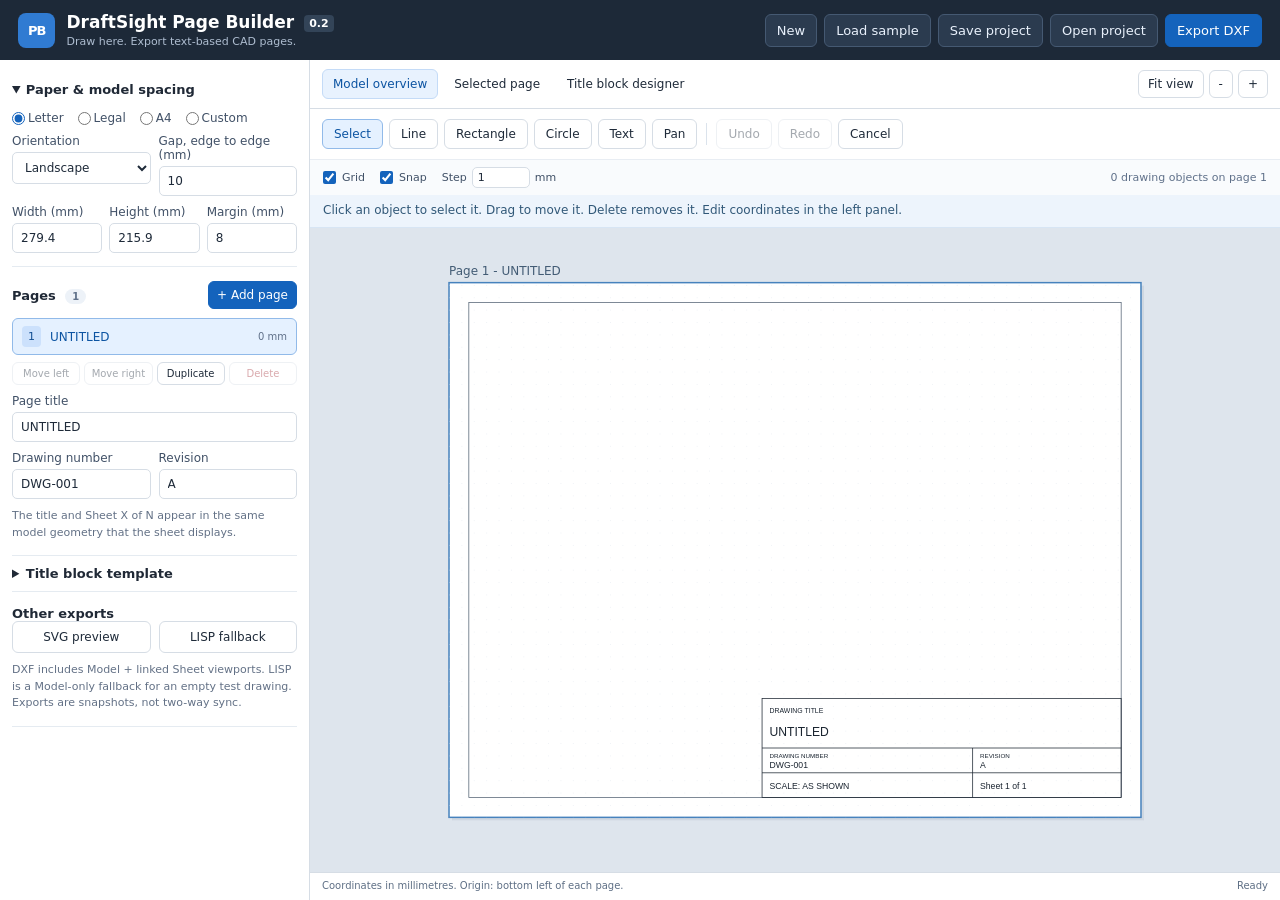
==== builder/index.html @ 2a41c825 "init commit" ====
<!doctype html>
<html lang="en">
<head>
<meta charset="utf-8">
<meta name="viewport" content="width=device-width,initial-scale=1">
<title>DraftSight Page Builder</title>
<style>
:root {font-family:system-ui,-apple-system,BlinkMacSystemFont,"Segoe UI",sans-serif;font-size:13px;color:#202936;background:#edf1f5;--accent:#1463bc;--border:#d6dde5;--muted:#637186;--ink:#1e2a39;--panel:#fff;}
*{box-sizing:border-box}body{margin:0;height:100vh;display:flex;flex-direction:column}button,input,select{font:inherit}button{border:1px solid var(--border);background:white;color:var(--ink);padding:8px 11px;border-radius:6px;cursor:pointer;white-space:nowrap}button:hover{background:#edf4fb;border-color:#8daccd}button:disabled{opacity:.4;cursor:default}button.primary{background:var(--accent);border-color:var(--accent);color:#fff}button.primary:hover{background:#0b529f}button.danger{color:#a42d36}button.small{font-size:12px;padding:6px 8px}button.active{background:#e5f1ff;border-color:#91bae9;color:#0c54a2}button:focus-visible,input:focus-visible,select:focus-visible,summary:focus-visible{outline:2px solid #2682df;outline-offset:2px}button.wide{width:100%;margin:4px 0 9px}input,select{width:100%;min-width:0;padding:7px 8px;border:1px solid var(--border);border-radius:5px;background:#fff;color:var(--ink)}input[type=checkbox],input[type=radio]{width:auto;accent-color:var(--accent)}input:disabled{background:#f1f4f7;color:var(--muted)}label{display:block;font-size:12px;color:#415167;margin-top:9px}label>input,label>select{display:block;margin-top:4px}.two{display:grid;grid-template-columns:1fr 1fr;gap:8px}.three{display:grid;grid-template-columns:1fr 1fr 1fr;gap:7px}.check{display:flex;align-items:center;gap:6px;white-space:nowrap}.check input{margin:0}h1,h2,p{margin:0}h2{font-size:13px;font-weight:650}.hint{font-size:11px;line-height:1.5;color:var(--muted);margin-top:9px}main{display:grid;grid-template-columns:310px minmax(0,1fr);flex:1;min-height:0}.app-header{display:flex;justify-content:space-between;align-items:center;padding:12px 18px;background:#1d2938;color:#fff;gap:16px}.brand{display:flex;gap:11px;align-items:center}.brand-mark{background:#307bd2;color:#fff;font-weight:700;border-radius:8px;padding:10px;letter-spacing:-1px}.brand h1{font-size:17px;font-weight:650}.brand small{font-size:11px;background:#334458;border-radius:4px;margin-left:4px;padding:2px 5px;vertical-align:middle}.brand p{color:#aebdd0;font-size:11px;margin-top:3px}.header-actions{display:flex;gap:7px;flex-wrap:wrap}.header-actions button:not(.primary){background:#2b3b4f;color:#e9f1fc;border-color:#455972}.header-actions button:hover{background:#3d536c}.header-actions button.primary:hover{background:#1d78dd}#sidebar{overflow-y:auto;background:#fff;border-right:1px solid var(--border);padding:12px;scrollbar-width:thin}.side-section{padding:14px 0;border-bottom:1px solid #e5ebf1}.section-heading{display:flex;justify-content:space-between;align-items:center;margin-bottom:9px;gap:6px}.pill{font-size:10px;background:#edf2f8;color:#60718a;padding:2px 7px;border-radius:10px;margin-left:5px}details{border-bottom:1px solid #e5ebf1;padding:10px 0}summary{font-size:13px;font-weight:650;cursor:pointer}.details-body{padding-top:5px;padding-bottom:3px}.radios{display:flex;flex-wrap:wrap;gap:14px;border:0;padding:3px 0 0;margin:0}.radios label{display:flex;gap:3px;align-items:center;margin-top:6px}.radios input{display:inline;margin:0}.page-list{display:grid;gap:5px;max-height:132px;overflow-y:auto}.page-row{display:flex;align-items:center;gap:9px;text-align:left;width:100%;padding:7px 9px}.page-row .page-number{background:#eef2f7;border-radius:4px;padding:4px 6px;color:#526277;font-size:11px}.page-row.active .page-number{background:#cce1fc;color:#134f93}.page-row .page-name{white-space:nowrap;overflow:hidden;text-overflow:ellipsis;flex:1;font-size:12px}.page-row small{font-size:10px;color:#60718a}.page-actions{display:flex;gap:4px;margin-top:7px}.page-actions button{font-size:10px;padding:5px 6px;flex:1}.workspace{display:flex;flex-direction:column;min-height:0;min-width:0}.view-row{display:flex;align-items:center;justify-content:space-between;padding:9px 12px;background:#fff;border-bottom:1px solid var(--border);gap:8px}.view-tabs,.view-controls{display:flex;gap:5px}.view-tabs button{border-color:transparent;font-size:12px;padding:7px 10px}.view-tabs button.active{background:#e8f2fe;border-color:#c4dbf7}.view-controls button{font-size:12px;padding:6px 9px}.tools{display:flex;align-items:center;gap:6px;padding:10px 12px;background:#fff;border-bottom:1px solid #e8edf3;flex-wrap:wrap}.tools button{padding:7px 11px;font-size:12px}.separator{width:1px;height:22px;background:#dbe3ec;margin:0 3px}.drawing-options{display:flex;align-items:center;gap:15px;padding:7px 13px;background:#f9fbfd}.drawing-options label{margin:0;font-size:11px}.inline{display:flex;align-items:center;gap:5px}.inline input{width:58px;margin:0;padding:3px 5px}.count{margin-left:auto;font-size:11px;color:#60718a}.text-options{display:flex;align-items:flex-end;gap:8px;padding:0 12px 8px;background:#f9fbfd}.text-options label:first-child{flex:1}.text-height{width:92px}.variables{width:180px}.tool-hint{padding:8px 13px;font-size:12px;background:#edf4fc;color:#315878;border-bottom:1px solid #d7e5f4;min-height:33px}.stage{position:relative;flex:1;min-height:240px;overflow:hidden;background:#dee5ed}#canvas{display:block;width:100%;height:100%;touch-action:none;user-select:none;outline:none}#canvas[data-tool=line],#canvas[data-tool=rect],#canvas[data-tool=circle],#canvas[data-tool=text]{cursor:crosshair}#canvas[data-tool=pan]{cursor:grab}#canvas[data-panning=true]{cursor:grabbing}.status-bar{display:flex;justify-content:space-between;gap:10px;padding:7px 12px;background:#fff;border-top:1px solid var(--border);font-size:10px;color:#5e6f85;min-height:28px}.toast{position:absolute;left:14px;bottom:14px;max-width:calc(100% - 28px);font-size:12px;line-height:1.4;background:#22374c;color:white;padding:10px 14px;border-radius:6px;box-shadow:0 3px 12px #12223422;pointer-events:none}.toast.error{background:#9b3038}#bootError{padding:10px;background:#fff2d3;border-bottom:1px solid #e3d2ac;font-size:12px}#geometryFields label{margin-top:7px}#inspector .section-heading h2{font-size:12px}.exports .two button{font-size:12px}.sr-only{position:absolute;width:1px;height:1px;overflow:hidden;clip:rect(0,0,0,0)}[hidden]{display:none!important}
@media(max-width:1100px){main{grid-template-columns:280px minmax(0,1fr)}.app-header{padding:9px 12px}.brand h1{font-size:14px}.brand p{font-size:10px}.header-actions{gap:4px}.header-actions button{font-size:11px;padding:7px 8px}.view-tabs button{font-size:11px;padding:7px}.view-row{padding:8px}.tools{padding:8px;gap:4px}.tools button{padding:7px 8px}.drawing-options{gap:9px}}
@media(max-width:760px){body{height:auto;min-height:100vh}.app-header{align-items:flex-start;flex-direction:column;gap:9px}.header-actions{width:100%}.header-actions button{flex:1}main{display:flex;flex-direction:column-reverse}#sidebar{border-right:none;border-top:1px solid var(--border);overflow:visible}.workspace{height:72vh;min-height:520px}.view-row{flex-wrap:wrap}.stage{min-height:250px}.status-bar{font-size:9px}.variables{width:135px}.count{display:none}.text-options{flex-wrap:wrap}#sidebar .page-list{max-height:150px}}

</style>
</head>
<body>
<header class="app-header">
  <div class="brand"><span class="brand-mark" aria-hidden="true">PB</span><div><h1>DraftSight Page Builder <small>0.2</small></h1><p>Draw here. Export text-based CAD pages.</p></div></div>
  <div class="header-actions">
    <button id="newBtn">New</button><button id="sampleBtn">Load sample</button>
    <button id="saveBtn">Save project</button><button id="loadBtn">Open project</button>
    <input id="loadInput" type="file" accept=".json,application/json" hidden>
    <button id="dxfBtn" class="primary">Export DXF</button>
  </div>
</header>
<div id="bootError" role="alert">Starting drawing engine. If this message stays visible, the app did not start.</div>
<noscript>This application needs JavaScript enabled to draw and export.</noscript>
<main>
 <aside id="sidebar">
  <details open><summary>Paper &amp; model spacing</summary>
   <div class="details-body">
    <fieldset class="radios"><legend class="sr-only">Paper size</legend>
     <label><input type="radio" name="paper" value="letter" checked>Letter</label>
     <label><input type="radio" name="paper" value="legal">Legal</label>
     <label><input type="radio" name="paper" value="a4">A4</label>
     <label><input type="radio" name="paper" value="custom">Custom</label>
    </fieldset>
    <div class="two"><label>Orientation<select id="orientation"><option value="landscape">Landscape</option><option value="portrait">Portrait</option></select></label>
    <label>Gap, edge to edge (mm)<input id="gap" type="number" min="0" max="5000" step="0.1" value="10"></label></div>
    <div class="three"><label>Width (mm)<input id="width" type="number" min="50" max="5000" step="0.1"></label><label>Height (mm)<input id="height" type="number" min="50" max="5000" step="0.1"></label><label>Margin (mm)<input id="margin" type="number" min="0" step="0.1"></label></div>
   </div>
  </details>
  <section class="side-section">
   <div class="section-heading"><h2>Pages <span id="pageCount" class="pill">1</span></h2><button id="addPageBtn" class="primary small">+ Add page</button></div>
   <div id="pageList" class="page-list"></div>
   <div class="page-actions"><button id="pageLeftBtn" title="Move selected page earlier">Move left</button><button id="pageRightBtn" title="Move selected page later">Move right</button><button id="duplicatePageBtn">Duplicate</button><button id="deletePageBtn" class="danger">Delete</button></div>
   <label>Page title<input id="pageTitle" type="text" maxlength="100"></label>
   <div class="two"><label>Drawing number<input id="drawingNumber" type="text" maxlength="80"></label><label>Revision<input id="revision" type="text" maxlength="20"></label></div>
   <p class="hint">The title and Sheet X of N appear in the same model geometry that the sheet displays.</p>
  </section>
  <details id="tbSettings"><summary>Title block template</summary>
   <div class="details-body">
    <label class="check"><input id="tbEnabled" type="checkbox" checked>Show title block on all pages</label>
    <div class="two"><label>Width (mm)<input id="tbWidth" type="number" min="1" step="0.1"></label><label>Height (mm)<input id="tbHeight" type="number" min="1" step="0.1"></label></div>
    <button id="editTbBtn" class="wide">Edit title block on canvas</button>
    <div class="two"><button id="resetTbBtn">Default template</button><button id="clearTbBtn">Clear template</button></div>
    <p class="hint">Use the same drawing tools. Text can contain {TITLE}, {DRAWING_NUMBER}, {REVISION}, {PAGE}, or {PAGECOUNT}.</p>
   </div>
  </details>
  <section id="inspector" class="side-section" hidden>
    <div class="section-heading"><h2 id="selectionName">Selected object</h2><button id="deleteEntityBtn" class="small danger">Delete object</button></div>
    <div id="geometryFields" class="two"></div>
    <label id="selectedTextLabel" hidden>Text / variables<input id="selectedText" type="text" maxlength="250"></label>
    <div class="two"><button id="duplicateEntityBtn">Duplicate object</button><button id="deselectBtn">Deselect</button></div>
  </section>
  <section class="side-section exports">
    <h2>Other exports</h2>
    <div class="two"><button id="svgBtn">SVG preview</button><button id="lispBtn">LISP fallback</button></div>
    <p class="hint">DXF includes Model + linked Sheet viewports. LISP is a Model-only fallback for an empty test drawing. Exports are snapshots, not two-way sync.</p>
  </section>
 </aside>
 <section class="workspace">
  <div class="view-row">
   <div class="view-tabs" role="group" aria-label="Canvas view"><button data-mode="model" class="active">Model overview</button><button data-mode="sheet">Selected page</button><button data-mode="title">Title block designer</button></div>
   <div class="view-controls"><button id="fitBtn">Fit view</button><button id="zoomOutBtn" aria-label="Zoom out">-</button><button id="zoomInBtn" aria-label="Zoom in">+</button></div>
  </div>
  <div class="tools" role="toolbar" aria-label="Drawing tools">
   <button data-tool="select" class="active" title="Select and move (V)">Select</button>
   <button data-tool="line" title="Line (L)">Line</button><button data-tool="rect" title="Rectangle (R)">Rectangle</button>
   <button data-tool="circle" title="Circle (C)">Circle</button><button data-tool="text" title="Text (T)">Text</button>
   <button data-tool="pan" title="Pan (H)">Pan</button>
   <span class="separator"></span><button id="undoBtn" title="Undo (Ctrl+Z)">Undo</button><button id="redoBtn" title="Redo (Ctrl+Shift+Z)">Redo</button>
   <button id="cancelBtn" title="Cancel the unfinished shape (Escape)">Cancel</button>
  </div>
  <div class="drawing-options">
   <label class="check"><input id="gridEnabled" type="checkbox" checked>Grid</label>
   <label class="check"><input id="snapEnabled" type="checkbox" checked>Snap</label>
   <label class="inline">Step <input id="snapStep" type="number" min="0.1" max="100" step="0.1" value="1"> mm</label>
   <span id="entityCount" class="count">0 drawing objects</span>
  </div>
  <div id="textOptions" class="text-options" hidden>
   <label>Text to place<input id="newText" type="text" value="Note" maxlength="250"></label>
   <label class="text-height">Height (mm)<input id="newTextHeight" type="number" value="3" min="0.2" max="100" step="0.1"></label>
   <label class="variables">Insert variable<select id="variable"><option value="">Choose...</option><option>{TITLE}</option><option>{DRAWING_NUMBER}</option><option>{REVISION}</option><option>{PAGE}</option><option>{PAGECOUNT}</option><option>Sheet {PAGE} of {PAGECOUNT}</option></select></label>
  </div>
  <div id="toolHint" class="tool-hint">Select an object to move or edit it. Choose Line to start drawing.</div>
  <div id="stage" class="stage">
   <svg id="canvas" xmlns="http://www.w3.org/2000/svg" tabindex="0" aria-label="Drawing canvas"></svg>
   <div id="toast" class="toast" role="status" hidden></div>
  </div>
  <div class="status-bar"><span id="coordinates">Coordinates in millimetres. Origin: bottom left of each page.</span><span id="saveStatus">Ready</span></div>
 </section>
</main>
<script>
/* Page Builder 0.2.0. Pure project geometry and text exporters; no network calls. */
(function (root) {
  'use strict';
  const VERSION = '0.2.0';
  // CAD TEXT height describes glyph height, not a browser CSS em square.
  // Arial's approximate cap-height ratio keeps browser previews closer to CAD.
  const TEXT_EM = 1.4;
  const clone = x => JSON.parse(JSON.stringify(x));
  const uid = () => 'e_' + Math.random().toString(36).slice(2, 10) + Date.now().toString(36);
  const num = n => Number(Number(n).toFixed(6));
  const finite = (x, fallback) => Number.isFinite(Number(x)) ? Number(x) : fallback;
  const text = x => String(x == null ? '' : x).replace(/[\r\n\t]/g, ' ').slice(0, 250);
  const presets = {letter:[215.9,279.4], legal:[215.9,355.6], a4:[210,297]};
  function entity(type, props) { return Object.assign({id:uid(), type}, props); }
  function defaults() {
    return [
      entity('rect',{x1:0,y1:0,x2:145,y2:40}),
      entity('line',{x1:0,y1:20,x2:145,y2:20}),
      entity('line',{x1:0,y1:10,x2:145,y2:10}),
      entity('line',{x1:85,y1:0,x2:85,y2:20}),
      entity('text',{x:3,y:34,h:2,text:'DRAWING TITLE'}),
      entity('text',{x:3,y:25,h:3.5,text:'{TITLE}'}),
      entity('text',{x:3,y:16,h:1.8,text:'DRAWING NUMBER'}),
      entity('text',{x:3,y:12,h:2.5,text:'{DRAWING_NUMBER}'}),
      entity('text',{x:88,y:16,h:1.8,text:'REVISION'}),
      entity('text',{x:88,y:12,h:2.5,text:'{REVISION}'}),
      entity('text',{x:3,y:3.5,h:2.5,text:'SCALE: AS SHOWN'}),
      entity('text',{x:88,y:3.5,h:2.5,text:'Sheet {PAGE} of {PAGECOUNT}'})
    ];
  }
  function newPage(n=1) { return {id:uid(),title:n===1?'UNTITLED':'PAGE '+n,number:'DWG-001',revision:'A',entities:[]}; }
  function newProject() {
    return {format:'DraftSightPageBuilder',version:2,units:'mm',coordinateSystem:'cad-y-up',
      paper:{preset:'letter',orientation:'landscape',width:279.4,height:215.9},gap:10,margin:8,
      titleBlock:{enabled:true,width:145,height:40,entities:defaults()},pages:[newPage()]};
  }
  function sampleProject() {
    const p=newProject();
    p.pages=[newPage(1),newPage(2)];
    p.pages[0].title='CONTROL POWER - SAMPLE';p.pages[1].title='ANALOG + COMS - SAMPLE';
    const a=p.pages[0].entities,b=p.pages[1].entities;
    a.push(entity('text',{x:25,y:184,h:5,text:'Drawing / export test'}));
    a.push(entity('text',{x:25,y:174,h:3,text:'Sample geometry only - not a wiring design'}));
    a.push(entity('line',{x1:30,y1:140,x2:130,y2:140}));
    a.push(entity('line',{x1:30,y1:137,x2:30,y2:143}));
    a.push(entity('line',{x1:130,y1:137,x2:130,y2:143}));
    a.push(entity('text',{x:50,y:146,h:3,text:'100 mm test line'}));
    a.push(entity('rect',{x1:35,y1:75,x2:85,y2:115}));
    a.push(entity('text',{x:41,y:93,h:3,text:'50 x 40 mm'}));
    a.push(entity('line',{x1:85,y1:95,x2:130,y2:95}));
    a.push(entity('circle',{x:140,y:95,r:10}));
    a.push(entity('line',{x1:150,y1:95,x2:205,y2:95}));
    a.push(entity('text',{x:129,y:111,h:3,text:'R10 mm'}));
    b.push(entity('text',{x:25,y:184,h:5,text:'Second page'}));
    b.push(entity('text',{x:25,y:173,h:3,text:'This is a separate sheet showing this model page.'}));
    for(let i=0;i<4;i++) {
      b.push(entity('rect',{x1:35,y1:125-i*15,x2:55,y2:135-i*15}));
      b.push(entity('text',{x:40,y:128-i*15,h:2.8,text:'X'+(i+1)}));
      b.push(entity('line',{x1:55,y1:130-i*15,x2:165,y2:130-i*15}));
    }
    b.push(entity('rect',{x1:165,y1:75,x2:220,y2:145}));
    b.push(entity('text',{x:174,y:109,h:3,text:'CONTROLLER'}));
    return p;
  }
  function validateProject(input) {
    if(!input || typeof input!=='object' || !Array.isArray(input.pages) || input.pages.length<1 || input.pages.length>200)
      throw Error('Project must contain between 1 and 200 pages.');
    if(input.version!==1 && input.version!==2) throw Error('Unsupported project version.');
    const p=newProject();
    const number=(value,min,max,label)=>{const n=Number(value);if(!Number.isFinite(n)||n<min||n>max)throw Error(label+' must be between '+min+' and '+max+'.');return n;};
    const paper=input.paper || {};
    p.paper={preset:paper.preset in presets?paper.preset:'custom',orientation:paper.orientation==='portrait'?'portrait':'landscape',
      width:number(paper.width,50,5000,'Paper width'),height:number(paper.height,50,5000,'Paper height')};
    p.gap=number(input.gap,0,5000,'Page gap');
    p.margin=number(input.margin,0,Math.min(p.paper.width,p.paper.height)/2-0.1,'Border margin');
    let count=0;
    function checked(e) {
      if(!e || !['line','rect','circle','text','variable'].includes(e.type)) throw Error('Unknown drawing entity.');
      if(++count>30000) throw Error('Project exceeds 30,000 entities.');
      const type=e.type==='variable'?'text':e.type;
      const out={id:uid(),type};
      const fields=type==='line'||type==='rect'?['x1','y1','x2','y2']:type==='circle'?['x','y','r']:['x','y','h'];
      fields.forEach(k=>{out[k]=number(e[k],k==='h'||k==='r'?0.01:-1e7,1e7,k);});
      if(type==='text') out.text=text(e.text);
      return out;
    }
    const tb=input.titleBlock || {};
    p.titleBlock={enabled:tb.enabled!==false,width:number(tb.width,1,5000,'Title block width'),height:number(tb.height,1,5000,'Title block height'),
      entities:Array.isArray(tb.entities)?tb.entities.map(checked):defaults()};
    p.pages=input.pages.map((page,i)=>{
      if(!page || !Array.isArray(page.entities)) throw Error('Page '+(i+1)+' has no entity list.');
      const entities=page.entities.map(checked);
      // Version 1 displayed user drawing coordinates with SVG's downward Y axis.
      // Its title-block template was already intended as CAD-up, so only migrate drawing entities.
      if(input.version===1) entities.forEach(e=>{
        if(e.type==='line'||e.type==='rect') {e.y1=p.paper.height-e.y1;e.y2=p.paper.height-e.y2;}
        else e.y=p.paper.height-e.y;
      });
      return {id:uid(),title:text(page.title),number:text(page.number),revision:text(page.revision),entities};
    });
    return p;
  }
  function vars(s,page,index,total) {
    const values={TITLE:page.title,DRAWING_NUMBER:page.number,REVISION:page.revision,PAGE:index+1,PAGECOUNT:total};
    return text(s).replace(/\{(TITLE|DRAWING_NUMBER|REVISION|PAGE|PAGECOUNT)\}/g,(_,key)=>String(values[key]));
  }
  function origin(p,index) { return {x:num(index*(p.paper.width+p.gap)),y:0}; }
  function moved(e,dx,dy) {
    const r=clone(e);
    if(e.type==='line'||e.type==='rect') {r.x1=num(e.x1+dx);r.y1=num(e.y1+dy);r.x2=num(e.x2+dx);r.y2=num(e.y2+dy);}
    else {r.x=num(e.x+dx);r.y=num(e.y+dy);}
    return r;
  }
  function scene(p) {
    const out=[];
    function add(e,dx,dy,layer,page,index) {
      const r=moved(e,dx,dy);r.layer=layer;r.page=index;
      if(r.type==='text') r.text=vars(r.text,page,index,p.pages.length);
      out.push(r);
    }
    p.pages.forEach((page,i)=>{
      const x=origin(p,i).x,W=p.paper.width,H=p.paper.height,m=p.margin;
      add(entity('rect',{x1:0,y1:0,x2:W,y2:H}),x,0,'PAGE-EDGE',page,i);
      add(entity('rect',{x1:m,y1:m,x2:W-m,y2:H-m}),x,0,'PAGE-FRAME',page,i);
      page.entities.forEach(e=>add(e,x,0,'SCHEMATIC',page,i));
      if(p.titleBlock.enabled) p.titleBlock.entities.forEach(e=>add(e,x+W-m-p.titleBlock.width,m,'PAGE-FRAME',page,i));
    });
    return out;
  }
  function primitives(entities) {
    return entities.flatMap(e=>e.type!=='rect'?[e]:[
      {...e,type:'line',x1:e.x1,y1:e.y1,x2:e.x2,y2:e.y1},
      {...e,type:'line',x1:e.x2,y1:e.y1,x2:e.x2,y2:e.y2},
      {...e,type:'line',x1:e.x2,y1:e.y2,x2:e.x1,y2:e.y2},
      {...e,type:'line',x1:e.x1,y1:e.y2,x2:e.x1,y2:e.y1}
    ]);
  }
  function ascii(s) {
    // DXF text is kept on one physical line. Encode non-ASCII UTF-16 code units.
    return text(s).replace(/[^\x20-\x7e]/g,c=>'\\U+'+c.charCodeAt(0).toString(16).toUpperCase().padStart(4,'0'));
  }
  function xml(s) {return String(s).replace(/[&<>"']/g,c=>({'&':'&amp;','<':'&lt;','>':'&gt;','"':'&quot;',"'":'&apos;'}[c]));}
  function svg(p) {
    const W=p.pages.length*p.paper.width+(p.pages.length-1)*p.gap,H=p.paper.height;
    const lines=[`<svg xmlns="http://www.w3.org/2000/svg" width="${num(W)}mm" height="${num(H)}mm" viewBox="0 ${-H} ${num(W)} ${H}">`,
      '<title>Page Builder - model pages</title>'];
    p.pages.forEach((page,i)=>lines.push(`<rect x="${origin(p,i).x}" y="${-H}" width="${p.paper.width}" height="${H}" fill="white" stroke="none"/>`));
    for(const e of scene(p)) {
      const stroke=e.layer==='PAGE-EDGE'?'#9ca3af':'#111827';
      if(e.type==='line')lines.push(`<line x1="${e.x1}" y1="${-e.y1}" x2="${e.x2}" y2="${-e.y2}" stroke="${stroke}" stroke-width="0.3"/>`);
      else if(e.type==='rect')lines.push(`<rect x="${Math.min(e.x1,e.x2)}" y="${-Math.max(e.y1,e.y2)}" width="${Math.abs(e.x2-e.x1)}" height="${Math.abs(e.y2-e.y1)}" fill="none" stroke="${stroke}" stroke-width="0.3"/>`);
      else if(e.type==='circle')lines.push(`<circle cx="${e.x}" cy="${-e.y}" r="${e.r}" fill="none" stroke="${stroke}" stroke-width="0.3"/>`);
      else lines.push(`<text x="${e.x}" y="${-e.y}" font-family="Arial, sans-serif" font-size="${num(e.h*TEXT_EM)}" fill="#111827">${xml(e.text)}</text>`);
    }
    lines.push('</svg>');return lines.join('\n');
  }
  function dxf(p,withSheets=true) {
    // R2000 ASCII: full ownership chain, per-layout block records, LAYOUT objects,
    // paper settings and locked 1:1 viewports. No binary data or runtime dependency.
    let next=0x100;
    const handle=()=> (next++).toString(16).toUpperCase();
    const rootH=handle(),layoutDict=handle(),groupDict=handle(),plotDict=handle();
    const tables={};['VPORT','LTYPE','LAYER','STYLE','VIEW','UCS','APPID','DIMSTYLE','BLOCK_RECORD'].forEach(n=>tables[n]=handle());
    const blocks=[{name:'*Model_Space',layout:'Model',index:0}];
    const paperCount=withSheets?p.pages.length:1;
    for(let i=0;i<paperCount;i++) blocks.push({name:i===0?'*Paper_Space':'*Paper_Space'+(i-1),layout:'Page-'+(i+1),index:i+1});
    blocks.forEach(b=>{b.record=handle();b.begin=handle();b.end=handle();b.object=handle();if(b.index){b.main=handle();if(withSheets)b.vp=handle();}});
    const model=blocks[0],W=p.paper.width,H=p.paper.height,totalW=p.pages.length*W+(p.pages.length-1)*p.gap;
    const pair=(code,val)=>String(code)+'\n'+(typeof val==='number'?num(val):val)+'\n';
    const tags=a=>a.map(t=>pair(t[0],t[1])).join('');
    const xyz=(code,x,y,z=0)=>[[code,x],[code+10,y],[code+20,z]];
    const sec=(name,body)=>tags([[0,'SECTION'],[2,name]])+body+tags([[0,'ENDSEC']]);
    function table(name,entries){return tags([[0,'TABLE'],[2,name],[5,tables[name]],[330,'0'],[100,'AcDbSymbolTable'],[70,entries.length]])+entries.join('')+tags([[0,'ENDTAB']]);}
    function entry(type,subclass,name,more=[]) {return tags([[0,type],[5,handle()],[330,tables[type]],[100,'AcDbSymbolTableRecord'],[100,subclass],[2,name],...more]);}
    const t=[];
    t.push(table('VPORT',[entry('VPORT','AcDbViewportTableRecord','*Active',[[70,0],[10,0],[20,0],[11,1],[21,1],[12,totalW/2],[22,H/2],[13,0],[23,0],[14,1],[24,1],[15,10],[25,10],...xyz(16,0,0,1),...xyz(17,0,0),[40,Math.max(H*1.15,totalW/1.6*1.05)],[41,1.6],[42,50],[43,0],[44,0],[50,0],[51,0],[71,0],[72,1000],[73,0],[74,3],[75,0],[76,0],[77,0],[78,0],[281,0],[65,0],[146,0]])]));
    t.push(table('LTYPE',['ByBlock','ByLayer','Continuous'].map(n=>entry('LTYPE','AcDbLinetypeTableRecord',n,[[70,0],[3,n==='Continuous'?'Solid line':''],[72,65],[73,0],[40,0]]))));
    t.push(table('LAYER',['0','PAGE-EDGE','PAGE-FRAME','SCHEMATIC','VIEWPORTS'].map(n=>entry('LAYER','AcDbLayerTableRecord',n,[[70,0],[62,7],[6,'Continuous'],[290,n==='PAGE-EDGE'||n==='VIEWPORTS'?0:1],[370,-3]]))));
    t.push(table('STYLE',[entry('STYLE','AcDbTextStyleTableRecord','Standard',[[70,0],[40,0],[41,1],[50,0],[71,0],[42,2.5],[3,'txt'],[4,'']])]));
    t.push(table('VIEW',[]),table('UCS',[]));
    t.push(table('APPID',[entry('APPID','AcDbRegAppTableRecord','ACAD',[[70,0]])]));
    t.push(table('DIMSTYLE',[]));
    t.push(table('BLOCK_RECORD',blocks.map(b=>tags([[0,'BLOCK_RECORD'],[5,b.record],[330,tables.BLOCK_RECORD],[100,'AcDbSymbolTableRecord'],[100,'AcDbBlockTableRecord'],[2,b.name],[340,b.object]]))));
    const base=(type,h,owner,layer,paper)=>[[0,type],[5,h],[330,owner],[100,'AcDbEntity'],...(paper?[[67,1],[410,paper]]:[[67,0],[410,'Model']]),[8,layer]];
    function viewport(b,main) {
      const cx=W/2,cy=H/2;
      return tags([...base('VIEWPORT',main?b.main:b.vp,b.record,'VIEWPORTS',b.layout),[100,'AcDbViewport'],
        ...xyz(10,cx,cy),[40,main?W*1.1:W],[41,main?H*1.1:H],[68,main?1:2],[69,main?1:2],
        [12,main?cx:origin(p,b.index-1).x+cx],[22,cy],[13,0],[23,0],[14,1],[24,1],[15,10],[25,10],
        ...xyz(16,0,0,1),...xyz(17,0,0),[42,50],[43,0],[44,0],[45,main?H*1.1:H],[50,0],[51,0],[72,100],
        [90,main?557088:16384],[1,''],[281,0],[71,0],[74,0],...xyz(110,0,0),...xyz(111,1,0),...xyz(112,0,1),[79,0],[146,0]]);
    }
    const paperEntities=b=>viewport(b,true)+(b.vp?viewport(b,false):'');
    const bs=[];
    blocks.forEach(b=>{
      bs.push(tags([[0,'BLOCK'],[5,b.begin],[330,b.record],[100,'AcDbEntity'],[8,'0'],[100,'AcDbBlockBegin'],[2,b.name],[70,0],...xyz(10,0,0),[3,b.name],[1,'']]));
      if(b.index>1) bs.push(paperEntities(b));
      bs.push(tags([[0,'ENDBLK'],[5,b.end],[330,b.record],[100,'AcDbEntity'],[8,'0'],[100,'AcDbBlockEnd']]));
    });
    const es=[];
    primitives(scene(p)).forEach(e=>{
      let data=base(e.type.toUpperCase(),handle(),model.record,e.layer,null);
      if(e.type==='line')data.push([100,'AcDbLine'],...xyz(10,e.x1,e.y1),...xyz(11,e.x2,e.y2));
      else if(e.type==='circle')data.push([100,'AcDbCircle'],...xyz(10,e.x,e.y),[40,e.r]);
      else data.push([100,'AcDbText'],...xyz(10,e.x,e.y),[40,e.h],[1,ascii(e.text)],[50,0],[41,1],[51,0],[7,'Standard'],[71,0],[72,0],...xyz(11,0,0),[100,'AcDbText'],[73,0]);
      es.push(tags(data));
    });
    es.push(paperEntities(blocks[1]));
    function dict(h,owner,entries) {return tags([[0,'DICTIONARY'],[5,h],[330,owner],[100,'AcDbDictionary'],[280,0],[281,1],...entries.flatMap(([name,ref])=>[[3,name],[350,ref]])]);}
    const os=[dict(rootH,'0',[['ACAD_GROUP',groupDict],['ACAD_LAYOUT',layoutDict],['ACAD_PLOTSETTINGS',plotDict]]),dict(groupDict,rootH,[]),dict(plotDict,rootH,[]),dict(layoutDict,rootH,blocks.map(b=>[b.layout,b.object]))];
    blocks.forEach(b=>{
      os.push(tags([[0,'LAYOUT'],[5,b.object],[330,layoutDict],[100,'AcDbPlotSettings'],[1,''],[2,''],[4,'PageBuilder_('+num(W)+'_x_'+num(H)+'_MM)'],[6,''],
        [40,0],[41,0],[42,0],[43,0],[44,W],[45,H],[46,0],[47,0],[48,0],[49,0],[140,0],[141,0],[142,1],[143,1],
        [70,b.index?672:1024],[72,1],[73,0],[74,5],[7,''],[75,16],[76,0],[77,2],[78,300],[147,1],[148,0],[149,0],
        [100,'AcDbLayout'],[1,b.layout],[70,1],[71,b.index],[10,0],[20,0],[11,b.index?W:totalW],[21,H],...xyz(12,0,0),
        ...xyz(14,0,0),...xyz(15,b.index?W:totalW,H),[146,0],...xyz(13,0,0),...xyz(16,1,0),...xyz(17,0,1),[76,1],[330,b.record],...(b.index?[[331,b.main]]:[])]));
    });
    const header=tags([[9,'$ACADVER'],[1,'AC1015'],[9,'$ACADMAINTVER'],[70,6],[9,'$DWGCODEPAGE'],[3,'ANSI_1252'],[9,'$HANDSEED'],[5,next.toString(16).toUpperCase()],
      [9,'$INSBASE'],...xyz(10,0,0),[9,'$EXTMIN'],...xyz(10,0,0),[9,'$EXTMAX'],...xyz(10,totalW,H),[9,'$LIMMIN'],[10,0],[20,0],[9,'$LIMMAX'],[10,totalW],[20,H],
      [9,'$TILEMODE'],[70,1],[9,'$CTAB'],[1,'Model'],[9,'$INSUNITS'],[70,4],[9,'$MEASUREMENT'],[70,1],[9,'$LUNITS'],[70,2],[9,'$LUPREC'],[70,3],[9,'$TEXTSTYLE'],[7,'Standard'],[9,'$CLAYER'],[8,'SCHEMATIC']]);
    return sec('HEADER',header)+sec('CLASSES','')+sec('TABLES',t.join(''))+sec('BLOCKS',bs.join(''))+sec('ENTITIES',es.join(''))+sec('OBJECTS',os.join(''))+tags([[0,'EOF']]);
  }
  function lisp(p) {
    const ls=s=>'"'+ascii(s).replace(/\\/g,'\\\\').replace(/"/g,'\\"')+'"';
    const lines=[
      '; Page Builder '+VERSION+' - MODEL-ONLY fallback. The DXF export includes Sheets.',
      '; LoadApplication, select this file, then type BUILDWEBPAGES in an EMPTY drawing.',
      '; Loading only defines the command. This file does not execute automatically.',
      '(defun wpb2:make (data)',
      '  (if (not (entmake data)) (progn (princ "\\nCould not create an entity.") (exit))))',
      '(defun wpb2:layer (name plot)',
      '  (if (not (tblsearch "LAYER" name))',
      '    (wpb2:make (list \'(0 . "LAYER") \'(100 . "AcDbSymbolTableRecord")',
      '      \'(100 . "AcDbLayerTableRecord") (cons 2 name) \'(70 . 0)',
      '      \'(62 . 7) \'(6 . "Continuous") (cons 290 plot)))))',
      '(defun c:BUILDWEBPAGES (/ *error* oldtile oldtab)',
      '  (setq oldtile (getvar "TILEMODE") oldtab (getvar "CTAB"))',
      '  (defun *error* (msg)',
      '    (if (= oldtile 1) (setvar "TILEMODE" 1) (progn (setvar "TILEMODE" 0) (setvar "CTAB" oldtab)))',
      '    (princ (strcat "\\nBUILDWEBPAGES stopped: " msg "\\nPartial geometry may remain. This command does not delete it.")) (princ))',
      '  (if (ssget "_X" \'((410 . "Model")))',
      '    (princ "\\nUse an empty test drawing. Nothing was added.")',
      '    (progn',
      '      (setvar "TILEMODE" 1)',
      '      (wpb2:layer "PAGE-EDGE" 0) (wpb2:layer "PAGE-FRAME" 1) (wpb2:layer "SCHEMATIC" 1)'
    ];
    for(const e of primitives(scene(p))) {
      let body=`(0 . ${ls(e.type.toUpperCase())}) (8 . ${ls(e.layer)}) (67 . 0) (410 . "Model") `;
      if(e.type==='line')body+=`(10 ${num(e.x1)} ${num(e.y1)} 0.0) (11 ${num(e.x2)} ${num(e.y2)} 0.0)`;
      else if(e.type==='circle')body+=`(10 ${num(e.x)} ${num(e.y)} 0.0) (40 . ${num(e.r)})`;
      else body+=`(10 ${num(e.x)} ${num(e.y)} 0.0) (40 . ${num(e.h)}) (1 . ${ls(e.text)}) (7 . "Standard")`;
      lines.push("      (wpb2:make '("+body+'))');
    }
    lines.push('      (command "_ZoomFit")','      (princ "\\nModel pages created. For linked Sheet tabs, use the browser DXF export.")','    )','  )','  (princ)',' )',
      '(princ "\\nLoaded: BUILDWEBPAGES (empty drawing, Model-only fallback)")','(princ)');
    return lines.join('\n')+'\n';
  }
  const api={VERSION,TEXT_EM,clone,uid,num,finite,text,presets,entity,defaults,newPage,newProject,sampleProject,validateProject,vars,origin,moved,scene,primitives,ascii,svg,dxf,lisp};
  root.PageBuilderCore=api;
  if(typeof module!=='undefined'&&module.exports)module.exports=api;
})(typeof globalThis!=='undefined'?globalThis:this);

</script>
<script>
/* Page Builder browser UI. Pointer events support both click-click and drag drawing. */
(function () {
 'use strict';
 const C=window.PageBuilderCore, $=id=>document.getElementById(id), NS='http://www.w3.org/2000/svg';
 if(!C) { $('bootError').textContent='Could not load core.js. Use the single-file HTML or keep the source files together.'; return; }
 const canvas=$('canvas'), STORE='draftsight-page-builder-v2';
 let project=C.newProject(), selectedPageId=project.pages[0].id;
 let mode='model',tool='select',selection=null,pending=null,pointer=null,moving=null,spaceDown=false;
 let camera={x:-15,y:-230,w:310,h:240}, undo=[],redo=[],timer=null,backupTimer=null;
 let grid=true,snap=true,step=1,restored=false,viewInitialized=false;
 const measureCanvas=document.createElement('canvas'),measure=measureCanvas.getContext('2d');
 try { const saved=localStorage.getItem(STORE); if(saved){project=C.validateProject(JSON.parse(saved));selectedPageId=project.pages[0].id;restored=true;} } catch (_) { /* Browser storage is optional, including for file:// usage. */ }
 const page=()=>project.pages.find(p=>p.id===selectedPageId)||project.pages[0];
 const pageIndex=()=>project.pages.indexOf(page());
 function el(name,attrs={},value) {
  const node=document.createElementNS(NS,name);Object.entries(attrs).forEach(([k,v])=>node.setAttribute(k,String(v)));if(value!==undefined)node.textContent=value;return node;
 }
 function toast(msg,error=false) {
  clearTimeout(timer);$('toast').textContent=msg;$('toast').classList.toggle('error',error);$('toast').hidden=false;
  timer=setTimeout(()=>$('toast').hidden=true,error?9000:4500);
 }
 function backup() {
  clearTimeout(backupTimer);backupTimer=setTimeout(()=>{
   try {localStorage.setItem(STORE,JSON.stringify(project));$('saveStatus').textContent='Browser backup saved';}
   catch(_){$('saveStatus').textContent='Use Save project to keep your work';}
  },180);
 }
 function change(fn,fitAfter=false) {
  const before=JSON.stringify(project);
  try {fn();} catch(e){project=JSON.parse(before);toast(e.message,true);render();return false;}
  if(before!==JSON.stringify(project)){undo.push(before);if(undo.length>80)undo.shift();redo=[];backup();}
  if(fitAfter)fit(false);render();return true;
 }
 function history(direction) {
  const from=direction==='undo'?undo:redo,to=direction==='undo'?redo:undo;
  if(!from.length)return;
  to.push(JSON.stringify(project));project=JSON.parse(from.pop());
  if(!project.pages.some(p=>p.id===selectedPageId))selectedPageId=project.pages[0].id;
  selection=null;pending=null;moving=null;pointer=null;backup();fit(false);render();
 }
 function setInput(id,val){const n=$(id);if(document.activeElement!==n)n.value=val;}
 function snapValue(n){return C.num(snap?Math.round(n/step)*step:n);}
 function localPoint(target,world,clamp=true){
  let x=snapValue(world.x-target.ox),y=snapValue(world.y);
  if(clamp){x=Math.max(0,Math.min(target.width,x));y=Math.max(0,Math.min(target.height,y));}
  return {x:C.num(x),y:C.num(y)};
 }
 function targetAt(world) {
  if(mode==='title')return world.x>=0&&world.x<=project.titleBlock.width&&world.y>=0&&world.y<=project.titleBlock.height?
   {scope:'title',id:null,ox:0,width:project.titleBlock.width,height:project.titleBlock.height}:null;
  const pages=mode==='sheet'?[page()]:project.pages;
  for(const p of pages) {
   const i=project.pages.indexOf(p),ox=mode==='model'?C.origin(project,i).x:0;
   if(world.x>=ox&&world.x<=ox+project.paper.width&&world.y>=0&&world.y<=project.paper.height)
    return {scope:'page',id:p.id,ox,width:project.paper.width,height:project.paper.height};
  }
  return null;
 }
 function listFor(s){return s.scope==='title'?project.titleBlock.entities:(project.pages.find(p=>p.id===s.id)||page()).entities;}
 function selectedEntity(){return selection?listFor(selection).find(e=>e.id===selection.entityId):null;}
 function bounds() {
  if(mode==='title')return {x:0,y:0,w:project.titleBlock.width,h:project.titleBlock.height};
  return {x:0,y:0,w:mode==='sheet'?project.paper.width:project.pages.length*project.paper.width+(project.pages.length-1)*project.gap,h:project.paper.height};
 }
 function fit(draw=true) {
  const b=bounds(),r=canvas.getBoundingClientRect(),aspect=Math.max(0.25,r.width/Math.max(1,r.height));
  let w=b.w+Math.min(30,b.w*.12),h=b.h+Math.min(30,b.h*.25);
  if(w/h<aspect)w=h*aspect;else h=w/aspect;
  camera={x:b.x+b.w/2-w/2,y:-b.y-b.h/2-h/2,w,h};
  viewInitialized=true;
  if(draw)renderCanvas();
 }
 function zoom(factor,anchor=null) {
  const r=canvas.getBoundingClientRect(),a=anchor||{x:camera.x+camera.w/2,y:camera.y+camera.h/2};
  const newW=Math.max(10,Math.min(1e7,camera.w*factor)),f=newW/camera.w;
  camera={x:a.x-(a.x-camera.x)*f,y:a.y-(a.y-camera.y)*f,w:newW,h:camera.h*f};
  renderCanvas();
 }
 function toWorld(evt) {
  const p=canvas.createSVGPoint();p.x=evt.clientX;p.y=evt.clientY;
  const matrix=canvas.getScreenCTM();if(!matrix)return {x:0,y:0};
  const q=p.matrixTransform(matrix.inverse());return {x:q.x,y:-q.y};
 }
 function pixelSize(){return camera.w/Math.max(1,canvas.getBoundingClientRect().width);}
 function textWidth(e,value){measure.font='100px Arial';return measure.measureText(value===undefined?e.text:value).width*e.h*C.TEXT_EM/100;}
 function entityBounds(e) {
  if(e.type==='line'||e.type==='rect')return {x:Math.min(e.x1,e.x2),y:Math.min(e.y1,e.y2),w:Math.abs(e.x2-e.x1),h:Math.abs(e.y2-e.y1)};
  if(e.type==='circle')return {x:e.x-e.r,y:e.y-e.r,w:2*e.r,h:2*e.r};
  const value=C.vars(e.text,page(),pageIndex(),project.pages.length);return {x:e.x,y:e.y-e.h*.25,w:textWidth(e,value),h:e.h*1.2};
 }
 function distanceToLine(p,e) {
  const dx=e.x2-e.x1,dy=e.y2-e.y1,denom=dx*dx+dy*dy;
  const t=denom?Math.max(0,Math.min(1,((p.x-e.x1)*dx+(p.y-e.y1)*dy)/denom)):0;
  return Math.hypot(p.x-e.x1-t*dx,p.y-e.y1-t*dy);
 }
 function hit(target,point) {
  const entities=listFor(target),tol=pixelSize()*6;
  for(let i=entities.length-1;i>=0;i--) {
   const e=entities[i],b=entityBounds(e);
   if(e.type==='line'&&distanceToLine(point,e)<=tol)return e;
   if(e.type==='circle'&&Math.abs(Math.hypot(point.x-e.x,point.y-e.y)-e.r)<=tol)return e;
   if(e.type==='rect'&&point.x>=b.x-tol&&point.x<=b.x+b.w+tol&&point.y>=b.y-tol&&point.y<=b.y+b.h+tol&&
    (Math.abs(point.x-b.x)<=tol||Math.abs(point.x-b.x-b.w)<=tol||Math.abs(point.y-b.y)<=tol||Math.abs(point.y-b.y-b.h)<=tol))return e;
   if(e.type==='text'&&point.x>=b.x-tol&&point.x<=b.x+b.w+tol&&point.y>=b.y-tol&&point.y<=b.y+b.h+tol)return e;
  }
  return null;
 }
 function renderEntity(parent,e,ox=0,settings={}) {
  const color=settings.selected?'#136fcc':settings.preview?'#136fcc':(settings.color||'#1a2430');
  const attrs={stroke:color,'stroke-width':settings.selected||settings.preview?Math.max(.3,pixelSize()*1.6):.3,fill:'none','pointer-events':'none'};
  if(settings.preview)attrs['stroke-dasharray']=`${pixelSize()*5} ${pixelSize()*3}`;
  let node;
  if(e.type==='line')node=el('line',{...attrs,x1:e.x1+ox,y1:-e.y1,x2:e.x2+ox,y2:-e.y2});
  else if(e.type==='rect')node=el('rect',{...attrs,x:ox+Math.min(e.x1,e.x2),y:-Math.max(e.y1,e.y2),width:Math.abs(e.x2-e.x1),height:Math.abs(e.y2-e.y1)});
  else if(e.type==='circle')node=el('circle',{...attrs,cx:ox+e.x,cy:-e.y,r:e.r});
  else node=el('text',{x:ox+e.x,y:-e.y,'font-size':e.h*C.TEXT_EM,'font-family':'Arial, sans-serif',fill:color,'pointer-events':'none'},settings.resolved===undefined?e.text:settings.resolved);
  node.dataset.entityId=e.id;parent.appendChild(node);
  if(settings.selected) {
   const b=entityBounds(e),pad=pixelSize()*3;
   parent.appendChild(el('rect',{x:ox+b.x-pad,y:-b.y-b.h-pad,width:b.w+2*pad,height:b.h+2*pad,stroke:'#3282d5','stroke-width':pixelSize(),fill:'none','stroke-dasharray':`${pixelSize()*3} ${pixelSize()*3}`,'pointer-events':'none'}));
  }
 }
 function draftEntity(p) {
  let end={...p.end};const start=p.start;
  if(p.shift&&p.type==='line'){
   if(Math.abs(end.x-start.x)>Math.abs(end.y-start.y))end.y=start.y;else end.x=start.x;
  }
  if(p.shift&&p.type==='rect') {
   const size=Math.min(Math.max(Math.abs(end.x-start.x),Math.abs(end.y-start.y)),
    end.x>=start.x?p.target.width-start.x:start.x,end.y>=start.y?p.target.height-start.y:start.y);
   end.x=start.x+(end.x>=start.x?size:-size);end.y=start.y+(end.y>=start.y?size:-size);
  }
  if(p.type==='circle')return {id:'preview',type:'circle',x:start.x,y:start.y,r:C.num(Math.hypot(end.x-start.x,end.y-start.y))};
  return {id:'preview',type:p.type,x1:start.x,y1:start.y,x2:C.num(end.x),y2:C.num(end.y)};
 }
 function renderCanvas() {
  canvas.setAttribute('viewBox',`${camera.x} ${camera.y} ${camera.w} ${camera.h}`);
  canvas.dataset.tool=tool;canvas.dataset.panning=String(!!(pointer&&pointer.type==='pan'));
  canvas.replaceChildren();
  const defs=el('defs'),scene=el('g',{id:'drawing-scene'}),overlay=el('g',{id:'drawing-overlay'});
  canvas.append(defs,scene,overlay);
  function drawGrid(x,w,h,id){
   if(!grid)return;
   let pitch=step;while(pitch/pixelSize()<10)pitch*=5;
   const pattern=el('pattern',{id,x,y:0,width:pitch,height:pitch,patternUnits:'userSpaceOnUse'});
   pattern.appendChild(el('circle',{cx:0,cy:0,r:pixelSize()*.65,fill:'#d1dae5'}));defs.appendChild(pattern);
   scene.appendChild(el('rect',{x,y:-h,width:w,height:h,fill:`url(#${id})`,'pointer-events':'none'}));
  }
  function showEditable(entities,target,ox) {
   entities.forEach(e=>{
    const selected=selection&&selection.scope===target.scope&&selection.id===target.id&&selection.entityId===e.id;
    const displayed=selected&&moving?C.moved(e,moving.dx,moving.dy):e;
    const resolved=e.type==='text'?C.vars(e.text,target.scope==='title'?page():project.pages.find(p=>p.id===target.id),target.scope==='title'?pageIndex():project.pages.findIndex(p=>p.id===target.id),project.pages.length):undefined;
    renderEntity(scene,displayed,ox,{selected,resolved});
   });
  }
  if(mode==='title') {
   const tb=project.titleBlock;
   scene.appendChild(el('rect',{x:0,y:-tb.height,width:tb.width,height:tb.height,fill:'#fff',stroke:'#93a5ba','stroke-width':pixelSize()}));
   drawGrid(0,tb.width,tb.height,'template-grid');showEditable(tb.entities,{scope:'title',id:null},0);
   scene.appendChild(el('text',{x:0,y:-tb.height-pixelSize()*9,'font-size':pixelSize()*12,fill:'#566a80'},'Shared title block template - lower-left origin; variables preview the selected page'));
  } else {
   const pages=mode==='sheet'?[page()]:project.pages;
   pages.forEach(p=>{
    const i=project.pages.indexOf(p),x=mode==='model'?C.origin(project,i).x:0,W=project.paper.width,H=project.paper.height,m=project.margin;
    scene.appendChild(el('rect',{x:x+pixelSize()*3,y:-H+pixelSize()*3,width:W,height:H,fill:'#283c5215'}));
    scene.appendChild(el('rect',{x,y:-H,width:W,height:H,fill:'#fff',stroke:p.id===selectedPageId?'#4682bd':'#92a3b6','stroke-width':pixelSize()*(p.id===selectedPageId?1.5:1)}));
    drawGrid(x,W,H,'grid-'+i);
    renderEntity(scene,{id:'border-'+i,type:'rect',x1:m,y1:m,x2:W-m,y2:H-m},x,{color:'#526173'});
    showEditable(p.entities,{scope:'page',id:p.id},x);
    if(project.titleBlock.enabled){
     const bx=x+W-m-project.titleBlock.width;
     project.titleBlock.entities.forEach(e=>renderEntity(scene,C.moved(e,0,m),bx,{resolved:e.type==='text'?C.vars(e.text,p,i,project.pages.length):undefined}));
    }
    scene.appendChild(el('text',{x,y:-H-pixelSize()*8,'font-size':pixelSize()*12,fill:'#435c75'},`Page ${i+1} - ${p.title || 'UNTITLED'}`));
   });
  }
  if(pending) {
   const e=draftEntity(pending);renderEntity(overlay,e,pending.target.ox,{preview:true});
   overlay.appendChild(el('circle',{cx:pending.target.ox+pending.start.x,cy:-pending.start.y,r:pixelSize()*3,fill:'#1463bc'}));
  }
 }
 function inspector() {
  const e=selectedEntity();$('inspector').hidden=!e;if(!e)return;
  $('selectionName').textContent='Selected '+(e.type==='rect'?'rectangle':e.type);
  // Do not replace an active coordinate input while the user is typing.
  if(!$('geometryFields').contains(document.activeElement)) {
   const fields=$('geometryFields');fields.replaceChildren();
   const keys=e.type==='line'||e.type==='rect'?['x1','y1','x2','y2']:e.type==='circle'?['x','y','r']:['x','y','h'];
   keys.forEach(key=>{
    const label=document.createElement('label');label.textContent=({r:'Radius',h:'Text height'}[key]||key.toUpperCase())+' (mm)';
    const input=document.createElement('input');input.type='number';input.step='0.1';input.value=C.num(e[key]);input.dataset.coordinate=key;
    input.onchange=()=>{
     const n=Number(input.value);
     if(!Number.isFinite(n)||(key==='h'||key==='r')&&n<=0){toast('Enter a valid '+key+' value.',true);input.value=e[key];return;}
     change(()=>{const s=selectedEntity();if(s)s[key]=n;});
    };
    label.appendChild(input);fields.appendChild(label);
   });
  }
  $('selectedTextLabel').hidden=e.type!=='text';if(e.type==='text')setInput('selectedText',e.text);
 }
 function renderUI() {
  if(!pending)$('coordinates').textContent=$('coordinates').textContent.replace(' - click to finish','');
  $('pageCount').textContent=project.pages.length;
  const host=$('pageList'),scroll=host.scrollTop;host.replaceChildren();
  project.pages.forEach((p,i)=>{
   const row=document.createElement('button');row.className='page-row'+(p.id===selectedPageId?' active':'');row.dataset.pageId=p.id;
   const n=document.createElement('span');n.className='page-number';n.textContent=i+1;
   const title=document.createElement('span');title.className='page-name';title.textContent=p.title||'UNTITLED';
   const x=document.createElement('small');x.textContent=C.origin(project,i).x+' mm';row.append(n,title,x);
   row.onclick=()=>{selectedPageId=p.id;selection=null;pending=null;if(mode==='sheet')fit(false);render();};host.appendChild(row);
  });host.scrollTop=scroll;
  setInput('pageTitle',page().title);setInput('drawingNumber',page().number);setInput('revision',page().revision);
  setInput('orientation',project.paper.orientation);setInput('width',project.paper.width);setInput('height',project.paper.height);setInput('gap',project.gap);setInput('margin',project.margin);
  document.querySelectorAll('input[name=paper]').forEach(r=>r.checked=r.value===project.paper.preset);
  setInput('tbWidth',project.titleBlock.width);setInput('tbHeight',project.titleBlock.height);$('tbEnabled').checked=project.titleBlock.enabled;
  const i=pageIndex();$('pageLeftBtn').disabled=i===0;$('pageRightBtn').disabled=i===project.pages.length-1;$('deletePageBtn').disabled=project.pages.length===1;
  $('undoBtn').disabled=!undo.length;$('redoBtn').disabled=!redo.length;
  document.querySelectorAll('[data-tool]').forEach(b=>{if(b.tagName==='BUTTON')b.classList.toggle('active',b.dataset.tool===tool);});
  document.querySelectorAll('[data-mode]').forEach(b=>b.classList.toggle('active',b.dataset.mode===mode));
  $('textOptions').hidden=tool!=='text';
  const instructions={select:'Click an object to select it. Drag to move it. Delete removes it. Edit coordinates in the left panel.',
   line:'Line: click a start point, then an end point. Drag works too. Hold Shift for horizontal / vertical. Esc cancels.',
   rect:'Rectangle: click two opposite corners, or drag. Hold Shift for a square. Esc cancels.',
   circle:'Circle: click the centre, then a point on the circle, or drag. Esc cancels.',
   text:'Text: enter the text above, then click where its lower-left baseline should go. Variables are allowed.',
   pan:'Drag to move the view. Mouse wheel zooms. Middle-button drag or Space + drag also pans.'};
  $('toolHint').textContent=instructions[tool];
  const count=mode==='title'?project.titleBlock.entities.length:page().entities.length;
  $('entityCount').textContent=count+(mode==='title'?' template objects':' drawing objects on page '+(pageIndex()+1));
  inspector();
 }
 function render(){renderUI();renderCanvas();}
 function cancel(){pending=null;moving=null;pointer=null;tool='select';render();}
 function setTool(name){pending=null;moving=null;pointer=null;tool=name;render();}
 function finishShape(){
  if(!pending)return;const p=pending,e=draftEntity(p);
  if(e.type==='circle'&&e.r<1e-6||e.type==='line'&&Math.hypot(e.x2-e.x1,e.y2-e.y1)<1e-6||e.type==='rect'&&(Math.abs(e.x2-e.x1)<1e-6||Math.abs(e.y2-e.y1)<1e-6)){
   toast('Choose a different end point.');return;
  }
  e.id=C.uid();pending=null;change(()=>{listFor(p.target).push(e);selection=null;});
 }
 function release(evt){try{if(canvas.hasPointerCapture(evt.pointerId))canvas.releasePointerCapture(evt.pointerId);}catch(_){}}
 canvas.addEventListener('pointerdown',evt=>{
  if(evt.button!==0&&evt.button!==1)return;
  evt.preventDefault();canvas.focus({preventScroll:true});
  try{canvas.setPointerCapture(evt.pointerId);}catch(_){}
  const world=toWorld(evt);
  if(evt.button===1||tool==='pan'||spaceDown){pointer={type:'pan',x:evt.clientX,y:evt.clientY,camera:{...camera}};renderCanvas();return;}
  if(pending) {
   pending.end=localPoint(pending.target,world);pending.shift=evt.shiftKey;
   pointer={type:'draw',second:true,x:evt.clientX,y:evt.clientY};renderCanvas();return;
  }
  const target=targetAt(world);
  if(!target){selection=null;render();release(evt);return;}
  if(target.scope==='page')selectedPageId=target.id;
  const point=localPoint(target,world);
  if(tool==='select') {
   const found=hit(target,{x:world.x-target.ox,y:world.y});
   selection=found?{scope:target.scope,id:target.id,entityId:found.id}:null;
   if(found){moving={target,entityId:found.id,original:C.clone(found),start:world,dx:0,dy:0};pointer={type:'move',x:evt.clientX,y:evt.clientY};}
   render();return;
  }
  if(tool==='text') {
   const value=C.text($('newText').value),h=Number($('newTextHeight').value);
   if(!value.trim()||!Number.isFinite(h)||h<=0){toast('Enter text and a positive text height first.',true);release(evt);return;}
   const e=C.entity('text',{x:point.x,y:point.y,h,text:value});
   change(()=>{listFor(target).push(e);selection={scope:target.scope,id:target.id,entityId:e.id};tool='select';});
   release(evt);return;
  }
  pending={type:tool,start:point,end:point,target,shift:evt.shiftKey};pointer={type:'draw',second:false,x:evt.clientX,y:evt.clientY};render();
 });
 canvas.addEventListener('pointermove',evt=>{
  const world=toWorld(evt);
  if(pointer&&pointer.type==='pan'){
   const r=canvas.getBoundingClientRect();camera={...pointer.camera,x:pointer.camera.x-(evt.clientX-pointer.x)*pointer.camera.w/r.width,y:pointer.camera.y-(evt.clientY-pointer.y)*pointer.camera.h/r.height};renderCanvas();return;
  }
  if(moving&&pointer&&pointer.type==='move'){
   moving.dx=snapValue(world.x-moving.start.x);moving.dy=snapValue(world.y-moving.start.y);renderCanvas();
  }
  if(pending){pending.end=localPoint(pending.target,world);pending.shift=evt.shiftKey;renderCanvas();}
  const t=pending?pending.target:targetAt(world);
  if(t){const q=localPoint(t,world,false);$('coordinates').textContent=(t.scope==='title'?'Template':('Page '+(project.pages.findIndex(p=>p.id===t.id)+1)))+`: X ${q.x.toFixed(2)}   Y ${q.y.toFixed(2)} mm`+(pending?' - click to finish':'');}
 });
 canvas.addEventListener('pointerup',evt=>{
  if(!pointer){release(evt);return;}
  const p=pointer;pointer=null;
  if(p.type==='move'&&moving){
   const m=moving;moving=null;
   if(m.dx||m.dy)change(()=>{const arr=listFor(m.target),index=arr.findIndex(e=>e.id===m.entityId);if(index>=0)arr[index]=C.moved(m.original,m.dx,m.dy);});
   else render();
  } else if(p.type==='draw'&&pending){
   pending.end=localPoint(pending.target,toWorld(evt));pending.shift=evt.shiftKey;
   if(p.second||Math.hypot(evt.clientX-p.x,evt.clientY-p.y)>4)finishShape();else renderCanvas();
  }else renderCanvas();
  release(evt);
 });
 canvas.addEventListener('pointercancel',evt=>{pointer=null;pending=null;moving=null;release(evt);renderCanvas();});
 canvas.addEventListener('contextmenu',evt=>{evt.preventDefault();cancel();});
 canvas.addEventListener('wheel',evt=>{evt.preventDefault();const p=toWorld(evt);zoom(Math.exp(Math.max(-300,Math.min(300,evt.deltaY))*.0015),{x:p.x,y:-p.y});},{passive:false});
 document.querySelectorAll('button[data-tool]').forEach(b=>b.onclick=()=>setTool(b.dataset.tool));
 document.querySelectorAll('button[data-mode]').forEach(b=>b.onclick=()=>{mode=b.dataset.mode;selection=null;pending=null;moving=null;pointer=null;fit(false);render();});
 $('fitBtn').onclick=()=>fit();$('zoomInBtn').onclick=()=>zoom(.8);$('zoomOutBtn').onclick=()=>zoom(1.25);
 $('undoBtn').onclick=()=>history('undo');$('redoBtn').onclick=()=>history('redo');$('cancelBtn').onclick=cancel;
 $('gridEnabled').onchange=()=>{grid=$('gridEnabled').checked;renderCanvas();};
 $('snapEnabled').onchange=()=>{snap=$('snapEnabled').checked;};
 $('snapStep').onchange=()=>{const n=Number($('snapStep').value);if(n>0&&n<=100)step=n;else $('snapStep').value=step;renderCanvas();};
 $('variable').onchange=()=>{const v=$('variable').value;if(!v)return;const input=$('newText');input.value=input.value==='Note'?v:input.value+v;$('variable').value='';};
 function deleteSelected(){if(!selectedEntity())return;change(()=>{const arr=listFor(selection),i=arr.findIndex(e=>e.id===selection.entityId);if(i>=0)arr.splice(i,1);selection=null;});}
 function duplicateSelected(){const e=selectedEntity();if(!e)return;change(()=>{const copy=C.moved(e,2,2);copy.id=C.uid();listFor(selection).push(copy);selection.entityId=copy.id;});}
 $('deleteEntityBtn').onclick=deleteSelected;$('duplicateEntityBtn').onclick=duplicateSelected;$('deselectBtn').onclick=()=>{selection=null;render();};
 $('selectedText').oninput=()=>{const value=$('selectedText').value;change(()=>{const e=selectedEntity();if(e)e.text=C.text(value);});};
 document.addEventListener('keydown',evt=>{
  const tag=evt.target.tagName,typing=['INPUT','TEXTAREA','SELECT'].includes(tag)||evt.target.isContentEditable;
  if(evt.key==='Escape'){evt.preventDefault();cancel();return;}
  if(typing)return;
  if((evt.ctrlKey||evt.metaKey)&&evt.key.toLowerCase()==='z'){evt.preventDefault();history(evt.shiftKey?'redo':'undo');return;}
  if((evt.ctrlKey||evt.metaKey)&&evt.key.toLowerCase()==='y'){evt.preventDefault();history('redo');return;}
  if((evt.ctrlKey||evt.metaKey)&&evt.key.toLowerCase()==='s'){evt.preventDefault();saveProject();return;}
  if((evt.ctrlKey||evt.metaKey)&&evt.key.toLowerCase()==='d'){evt.preventDefault();duplicateSelected();return;}
  if(evt.key==='Delete'||evt.key==='Backspace'){evt.preventDefault();deleteSelected();return;}
  if(evt.code==='Space'){evt.preventDefault();spaceDown=true;return;}
  if(!evt.ctrlKey&&!evt.metaKey&&!evt.altKey){const shortcuts={v:'select',l:'line',r:'rect',c:'circle',t:'text',h:'pan'};const name=shortcuts[evt.key.toLowerCase()];if(name){evt.preventDefault();setTool(name);}}
 });
 document.addEventListener('keyup',evt=>{if(evt.code==='Space')spaceDown=false;});
 window.addEventListener('blur',()=>{spaceDown=false;pointer=null;moving=null;});
 $('addPageBtn').onclick=()=>change(()=>{
  if(project.pages.length>=200)throw Error('Maximum 200 pages.');
  const p=C.newPage(project.pages.length+1);p.number=page().number;p.revision=page().revision;project.pages.push(p);selectedPageId=p.id;selection=null;pending=null;
 },true);
 $('deletePageBtn').onclick=()=>{
  if(project.pages.length<=1)return;
  if(!confirm('Delete this page and its drawing objects? Undo can restore it.'))return;
  change(()=>{const i=pageIndex();project.pages.splice(i,1);selectedPageId=project.pages[Math.max(0,i-1)].id;selection=null;pending=null;},true);
 };
 $('duplicatePageBtn').onclick=()=>change(()=>{
  if(project.pages.length>=200)throw Error('Maximum 200 pages.');
  const p=C.clone(page());p.id=C.uid();p.title+=' (copy)';p.entities.forEach(e=>e.id=C.uid());project.pages.splice(pageIndex()+1,0,p);selectedPageId=p.id;selection=null;pending=null;
 },true);
 function reorder(delta){change(()=>{const i=pageIndex(),j=i+delta;if(j<0||j>=project.pages.length)return;[project.pages[i],project.pages[j]]=[project.pages[j],project.pages[i]];pending=null;},true);}
 $('pageLeftBtn').onclick=()=>reorder(-1);$('pageRightBtn').onclick=()=>reorder(1);
 [['pageTitle','title'],['drawingNumber','number'],['revision','revision']].forEach(([id,key])=>$(id).oninput=()=>{const val=$(id).value;change(()=>page()[key]=C.text(val));});
 function preset(){const sides=C.presets[project.paper.preset];if(!sides)return;[project.paper.width,project.paper.height]=project.paper.orientation==='landscape'?[sides[1],sides[0]]:sides;}
 function validNumber(id,min,max){const n=Number($(id).value);if(!Number.isFinite(n)||n<min||n>max)throw Error(id+' must be between '+min+' and '+C.num(max)+'.');return n;}
 function pageSizeChanged(){
  if(project.titleBlock.enabled&&(project.titleBlock.width>project.paper.width-2*project.margin||project.titleBlock.height>project.paper.height-2*project.margin))toast('The title block is larger than the page interior. Resize the template or switch it off.',true);
 }
 document.querySelectorAll('input[name=paper]').forEach(r=>r.onchange=()=>{change(()=>{project.paper.preset=r.value;preset();pending=null;},true);pageSizeChanged();});
 $('orientation').onchange=()=>{change(()=>{
  const previous=project.paper.orientation;project.paper.orientation=$('orientation').value;
  if(project.paper.preset==='custom'&&previous!==project.paper.orientation)[project.paper.width,project.paper.height]=[project.paper.height,project.paper.width];else preset();pending=null;
 },true);pageSizeChanged();};
 ['width','height'].forEach(id=>$(id).onchange=()=>{
  change(()=>{project.paper[id]=validNumber(id,50,5000);project.paper.preset='custom';pending=null;},true);pageSizeChanged();
 });
 $('gap').onchange=()=>change(()=>{project.gap=validNumber('gap',0,5000);pending=null;},true);
 $('margin').onchange=()=>{change(()=>{project.margin=validNumber('margin',0,Math.min(project.paper.width,project.paper.height)/2-.1);pending=null;});pageSizeChanged();};
 $('tbEnabled').onchange=()=>change(()=>project.titleBlock.enabled=$('tbEnabled').checked);
 $('editTbBtn').onclick=()=>{mode='title';pending=null;selection=null;fit(false);render();};
 ['tbWidth','tbHeight'].forEach(id=>$(id).onchange=()=>{
  change(()=>{
   const tb=project.titleBlock,key=id==='tbWidth'?'width':'height',value=validNumber(id,1,5000),sx=key==='width'?value/tb.width:1,sy=key==='height'?value/tb.height:1;
   tb.entities.forEach(e=>{if(e.type==='line'||e.type==='rect'){e.x1*=sx;e.x2*=sx;e.y1*=sy;e.y2*=sy;}else{e.x*=sx;e.y*=sy;if(e.type==='circle')e.r*=Math.min(sx,sy);else e.h*=Math.min(sx,sy);}});
   tb[key]=value;pending=null;
  },true);pageSizeChanged();
 });
 $('resetTbBtn').onclick=()=>{if(!confirm('Replace the shared title block with the default template?'))return;change(()=>{project.titleBlock={enabled:true,width:145,height:40,entities:C.defaults()};selection=null;pending=null;},true);};
 $('clearTbBtn').onclick=()=>{if(!confirm('Remove all objects from the shared title block? Undo can restore them.'))return;change(()=>{project.titleBlock.entities=[];selection=null;pending=null;});};
 function download(filename,contents,type='text/plain') {
  const url=URL.createObjectURL(new Blob([contents],{type})),a=document.createElement('a');a.href=url;a.download=filename;a.hidden=true;document.body.appendChild(a);a.click();a.remove();setTimeout(()=>URL.revokeObjectURL(url),60000);
 }
 function saveProject(){download('page-builder-project.json',JSON.stringify(project,null,2),'application/json');toast('Project JSON saved. Open it here to continue editing.');}
 function exportFile(type) {
  if(pending){toast('Finish or cancel the current shape before exporting.',true);return;}
  try {
   if(type==='dxf'){download('model-and-sheets.dxf',C.dxf(project),'application/dxf');toast('DXF exported: '+project.pages.length+' model pages with linked Sheet viewports.');}
   else if(type==='svg'){download('model-pages.svg',C.svg(project),'image/svg+xml');toast('SVG exported with embedded drawing styles.');}
   else {download('model-only-fallback.lsp',C.lisp(project));toast('Model-only LISP saved. Load it in an empty test drawing, then run BUILDWEBPAGES.');}
  } catch(e){toast('Export failed: '+e.message,true);}
 }
 $('saveBtn').onclick=saveProject;$('dxfBtn').onclick=()=>exportFile('dxf');$('svgBtn').onclick=()=>exportFile('svg');$('lispBtn').onclick=()=>exportFile('lisp');
 $('loadBtn').onclick=()=>$('loadInput').click();
 function replaceProject(p){change(()=>{project=p;selectedPageId=p.pages[0].id;selection=null;pending=null;moving=null;pointer=null;mode='model';tool='select';},true);}
 $('loadInput').onchange=async evt=>{
  const f=evt.target.files[0];if(!f)return;
  try {if(f.size>15*1024*1024)throw Error('Project exceeds 15 MB.');const p=C.validateProject(JSON.parse(await f.text()));replaceProject(p);toast('Project opened.');}
  catch(e){toast('Could not open project: '+e.message,true);}evt.target.value='';
 };
 $('newBtn').onclick=()=>{if(confirm('Start a new project? Save project first to keep a file copy. Undo can restore this session.'))replaceProject(C.newProject());};
 $('sampleBtn').onclick=()=>{
  if(project.pages.some(p=>p.entities.length)&&!confirm('Replace this project with the sample? Save first to keep a file copy. Undo can restore it.'))return;
  replaceProject(C.sampleProject());toast('Two sample pages loaded. The first contains an exactly 100 mm line.');
 };
 const observer=new ResizeObserver(()=>{
  if(!viewInitialized)fit(false);
  else {const r=canvas.getBoundingClientRect();const h=camera.w*Math.max(1,r.height)/Math.max(1,r.width);camera.y+=(camera.h-h)/2;camera.h=h;}
  renderCanvas();
 });observer.observe($('stage'));
 window.addEventListener('error',evt=>{if(evt.message){$('bootError').hidden=false;$('bootError').textContent='Drawing engine error: '+evt.message;}});
 window.PageBuilder=Object.freeze({getProject:()=>C.clone(project),getView:()=>({mode,tool,camera:{...camera},pending:!!pending,selectedPageId}),exportDXF:()=>C.dxf(project)});
 fit(false);render();$('bootError').hidden=true;
 if(restored)toast('Restored the last browser backup. Save project for a portable JSON copy.');
})();

</script>
</body>
</html>
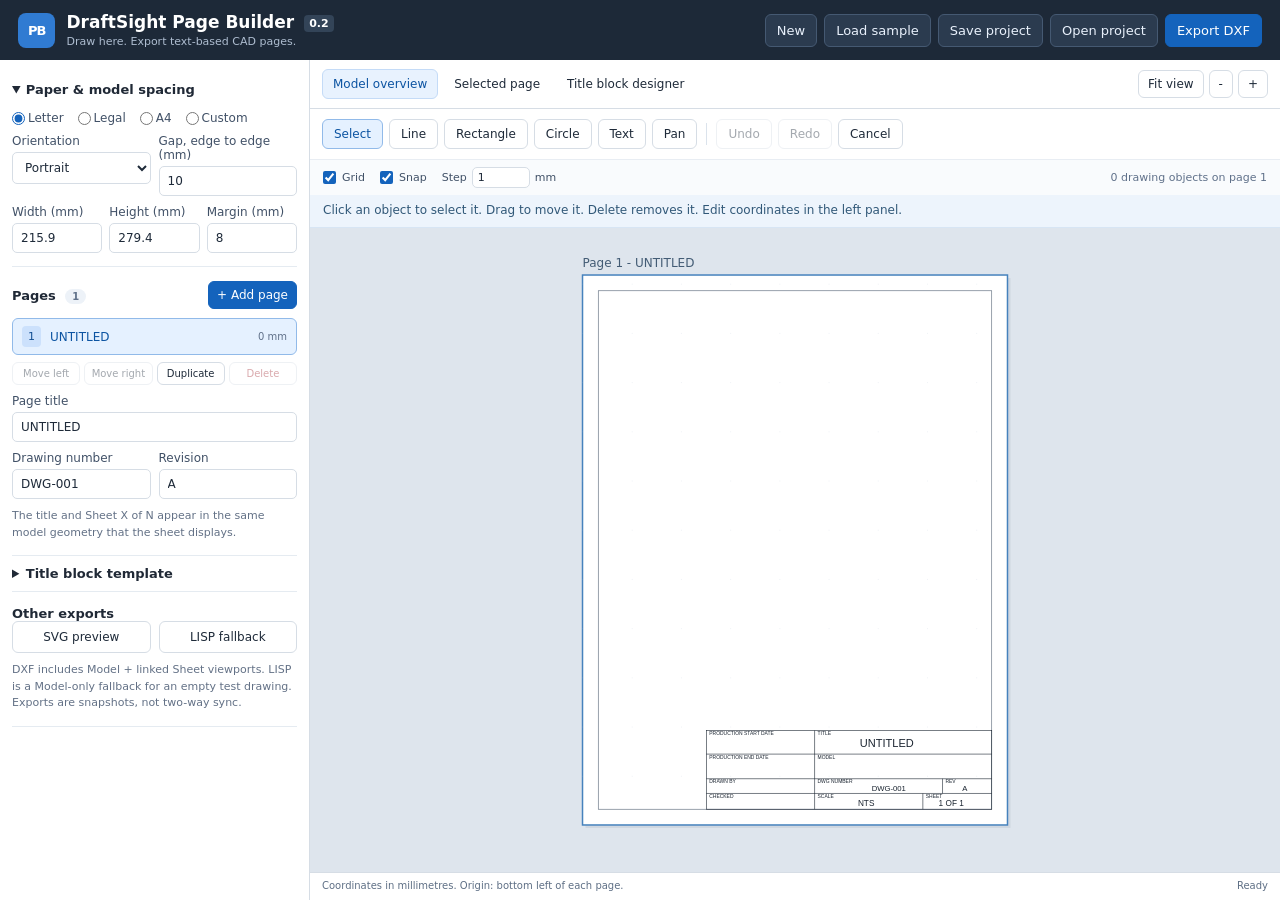
==== commit 3f6c13a6: "default to portrait Change default title block to a Nyle systems formatted tittle block" ====
--- a/builder/index.html
+++ b/builder/index.html
@@ -34,7 +34,7 @@
      <label><input type="radio" name="paper" value="a4">A4</label>
      <label><input type="radio" name="paper" value="custom">Custom</label>
     </fieldset>
-    <div class="two"><label>Orientation<select id="orientation"><option value="landscape">Landscape</option><option value="portrait">Portrait</option></select></label>
+    <div class="two"><label>Orientation<select id="orientation"><option value="portrait">Portrait</option><option value="landscape">Landscape</option></select></label>
     <label>Gap, edge to edge (mm)<input id="gap" type="number" min="0" max="5000" step="0.1" value="10"></label></div>
     <div class="three"><label>Width (mm)<input id="width" type="number" min="50" max="5000" step="0.1"></label><label>Height (mm)<input id="height" type="number" min="50" max="5000" step="0.1"></label><label>Margin (mm)<input id="margin" type="number" min="0" step="0.1"></label></div>
    </div>
@@ -115,6 +115,7 @@
   const text = x => String(x == null ? '' : x).replace(/[\r\n\t]/g, ' ').slice(0, 250);
   const presets = {letter:[215.9,279.4], legal:[215.9,355.6], a4:[210,297]};
   function entity(type, props) { return Object.assign({id:uid(), type}, props); }
+/*
   function defaults() {
     return [
       entity('rect',{x1:0,y1:0,x2:145,y2:40}),
@@ -131,10 +132,130 @@
       entity('text',{x:88,y:3.5,h:2.5,text:'Sheet {PAGE} of {PAGECOUNT}'})
     ];
   }
+*/
+// Match our existing template as defualt.
+function defaults() {
+  return [
+    // Outer boundary: 145 x 40 mm.
+    // Coordinates start at the title block's bottom-left corner.
+    entity('rect', {
+      x1: 0, y1: 0,
+      x2: 145, y2: 40
+    }),
+
+    // Horizontal row dividers.
+    entity('line', {x1: 0, y1: 28,   x2: 145, y2: 28}),
+    entity('line', {x1: 0, y1: 15.5, x2: 145, y2: 15.5}),
+    entity('line', {x1: 0, y1: 8,    x2: 145, y2: 8}),
+
+    // Main divider: production/drawing personnel on the left.
+    entity('line', {x1: 55, y1: 0, x2: 55, y2: 40}),
+
+    // DWG NUMBER / REV divider, in the third row only.
+    entity('line', {x1: 120, y1: 8, x2: 120, y2: 15.5}),
+
+    // SCALE / SHEET divider, in the bottom row only.
+    entity('line', {x1: 110, y1: 0, x2: 110, y2: 8}),
+
+    // Row 1: PRODUCTION START DATE | TITLE
+    entity('text', {
+      x: 1.5, y: 37.5, h: 1.8,
+      text: 'PRODUCTION START DATE'
+    }),
+    entity('text', {
+      x: 2, y: 31.5, h: 3,
+      text: '{PRODUCTION_START_DATE}'
+    }),
+    entity('text', {
+      x: 56.5, y: 37.5, h: 1.8,
+      text: 'TITLE'
+    }),
+    entity('text', {
+      x: 78, y: 31.5, h: 4,
+      text: '{TITLE}'
+    }),
+
+    // Row 2: PRODUCTION END DATE | MODEL
+    entity('text', {
+      x: 1.5, y: 25.5, h: 1.8,
+      text: 'PRODUCTION END DATE'
+    }),
+    entity('text', {
+      x: 2, y: 19, h: 3,
+      text: '{PRODUCTION_END_DATE}'
+    }),
+    entity('text', {
+      x: 56.5, y: 25.5, h: 1.8,
+      text: 'MODEL'
+    }),
+    entity('text', {
+      x: 74, y: 19, h: 4,
+      text: '{MODEL}'
+    }),
+
+    // Row 3: DRAWN BY | DWG NUMBER | REV
+    entity('text', {
+      x: 1.5, y: 13.1, h: 1.8,
+      text: 'DRAWN BY'
+    }),
+    entity('text', {
+      x: 2, y: 9.3, h: 2.8,
+      text: '{DRAWN_BY}'
+    }),
+    entity('text', {
+      x: 56.5, y: 13.1, h: 1.8,
+      text: 'DWG NUMBER'
+    }),
+    entity('text', {
+      x: 84, y: 9.3, h: 2.8,
+      text: '{DRAWING_NUMBER}'
+    }),
+    entity('text', {
+      x: 121.5, y: 13.1, h: 1.8,
+      text: 'REV'
+    }),
+    entity('text', {
+      x: 130, y: 9.3, h: 2.8,
+      text: '{REVISION}'
+    }),
+
+    // Row 4: CHECKED | SCALE | SHEET
+    entity('text', {
+      x: 1.5, y: 5.6, h: 1.8,
+      text: 'CHECKED'
+    }),
+    entity('text', {
+      x: 2, y: 1.6, h: 2.8,
+      text: '{CHECKED}'
+    }),
+    entity('text', {
+      x: 56.5, y: 5.6, h: 1.8,
+      text: 'SCALE'
+    }),
+    entity('text', {
+      x: 77, y: 1.6, h: 3,
+      text: '{SCALE}'
+    }),
+    entity('text', {
+      x: 111.5, y: 5.6, h: 1.8,
+      text: 'SHEET'
+    }),
+    entity('text', {
+      x: 118, y: 1.6, h: 3,
+      text: '{PAGE} OF {PAGECOUNT}'
+    })
+  ];
+}
   function newPage(n=1) { return {id:uid(),title:n===1?'UNTITLED':'PAGE '+n,number:'DWG-001',revision:'A',entities:[]}; }
   function newProject() {
     return {format:'DraftSightPageBuilder',version:2,units:'mm',coordinateSystem:'cad-y-up',
-      paper:{preset:'letter',orientation:'landscape',width:279.4,height:215.9},gap:10,margin:8,
+		paper: {
+		  preset: 'letter',
+		  orientation: 'portrait',
+		  width: 215.9,
+		  height: 279.4
+		},
+		  gap:10,margin:8,
       titleBlock:{enabled:true,width:145,height:40,entities:defaults()},pages:[newPage()]};
   }
   function sampleProject() {
@@ -203,10 +324,36 @@
     });
     return p;
   }
+	function vars(s, page, index, total) {
+	  const values = {
+		TITLE:                 page.title               ?? '',
+		DRAWING_NUMBER:        page.number              ?? '',
+		REVISION:              page.revision            ?? '',
+		PAGE:                  index + 1,
+		PAGECOUNT:             total,
+
+		PRODUCTION_START_DATE: page.productionStartDate ?? '',
+		PRODUCTION_END_DATE:   page.productionEndDate   ?? '',
+		MODEL:                 page.model               ?? '',
+		DRAWN_BY:              page.drawnBy             ?? '',
+		CHECKED:               page.checked             ?? '',
+		SCALE:                 page.scale               ?? 'NTS'
+	  };
+
+	  return text(s).replace(
+		/\{([A-Z_]+)\}/g,
+		(match, key) =>
+		  Object.prototype.hasOwnProperty.call(values, key)
+			? String(values[key])
+			: match
+	  );
+	}
+/*
   function vars(s,page,index,total) {
     const values={TITLE:page.title,DRAWING_NUMBER:page.number,REVISION:page.revision,PAGE:index+1,PAGECOUNT:total};
     return text(s).replace(/\{(TITLE|DRAWING_NUMBER|REVISION|PAGE|PAGECOUNT)\}/g,(_,key)=>String(values[key]));
   }
+*/  
   function origin(p,index) { return {x:num(index*(p.paper.width+p.gap)),y:0}; }
   function moved(e,dx,dy) {
     const r=clone(e);
